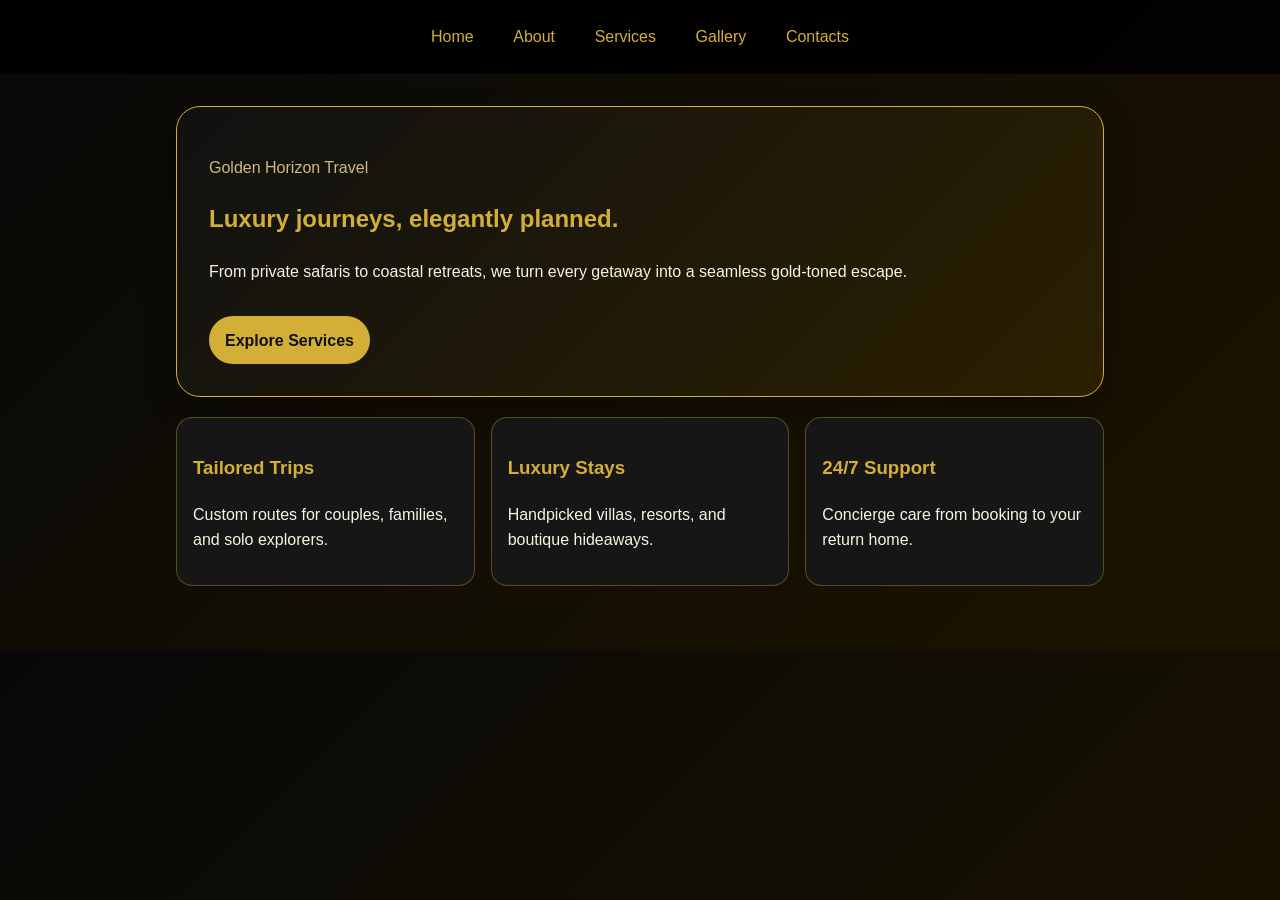
==== index.html @ ed57a089 "Create gold and black travel website" ====
<!doctype html>
<html lang="en">
<head>
  <meta charset="utf-8">
  <meta name="viewport" content="width=device-width,initial-scale=1">
  <title>Golden Horizon Travel</title>
  <link rel="stylesheet" href="styles.css">
</head>
<body>
  <nav>
    <a href="index.html">Home</a>
    <a href="about.html">About</a>
    <a href="services.html">Services</a>
    <a href="gallery.html">Gallery</a>
    <a href="contacts.html">Contacts</a>
  </nav>
  <main class="wrap">
    <section class="hero">
      <p class="muted">Golden Horizon Travel</p>
      <h1>Luxury journeys, elegantly planned.</h1>
      <p>From private safaris to coastal retreats, we turn every getaway into a seamless gold-toned escape.</p>
      <a class="btn" href="services.html">Explore Services</a>
    </section>
    <section class="grid">
      <article class="card"><h3>Tailored Trips</h3><p>Custom routes for couples, families, and solo explorers.</p></article>
      <article class="card"><h3>Luxury Stays</h3><p>Handpicked villas, resorts, and boutique hideaways.</p></article>
      <article class="card"><h3>24/7 Support</h3><p>Concierge care from booking to your return home.</p></article>
    </section>
  </main>
</body>
</html>
---- styles.css ----
:root{--gold:#d4af37;--black:#0f0f0f;--cream:#f8f4e3}
*{box-sizing:border-box}body{margin:0;font-family:Inter,Segoe UI,sans-serif;background:linear-gradient(135deg,#080808,#1c1400);color:var(--cream);line-height:1.6}a{color:var(--gold);text-decoration:none}nav{display:flex;gap:.75rem;justify-content:center;padding:1rem;background:rgba(0,0,0,.9);position:sticky;top:0;z-index:10}nav a{padding:.45rem .8rem;border:1px solid transparent;border-radius:999px}nav a:hover,nav a:focus{border-color:var(--gold)}.wrap{max-width:960px;margin:auto;padding:2rem 1rem 4rem}.hero{background:linear-gradient(135deg,#111,#2b2000);border:1px solid var(--gold);border-radius:24px;padding:2rem;box-shadow:0 12px 30px rgba(0,0,0,.35)}.hero h1,.hero h2,h1,h2,h3{color:var(--gold)}.grid{display:grid;grid-template-columns:repeat(auto-fit,minmax(180px,1fr));gap:1rem;margin-top:1.25rem}.card{background:#161616;border:1px solid rgba(212,175,55,.35);border-radius:16px;padding:1rem;transition:.2s}.card:hover{transform:translateY(-3px);border-color:var(--gold)}.btn{display:inline-block;margin-top:1rem;padding:.7rem 1rem;background:var(--gold);color:#111;font-weight:700;border-radius:999px}.btn:hover{opacity:.9}.muted{color:#cdbb7d}
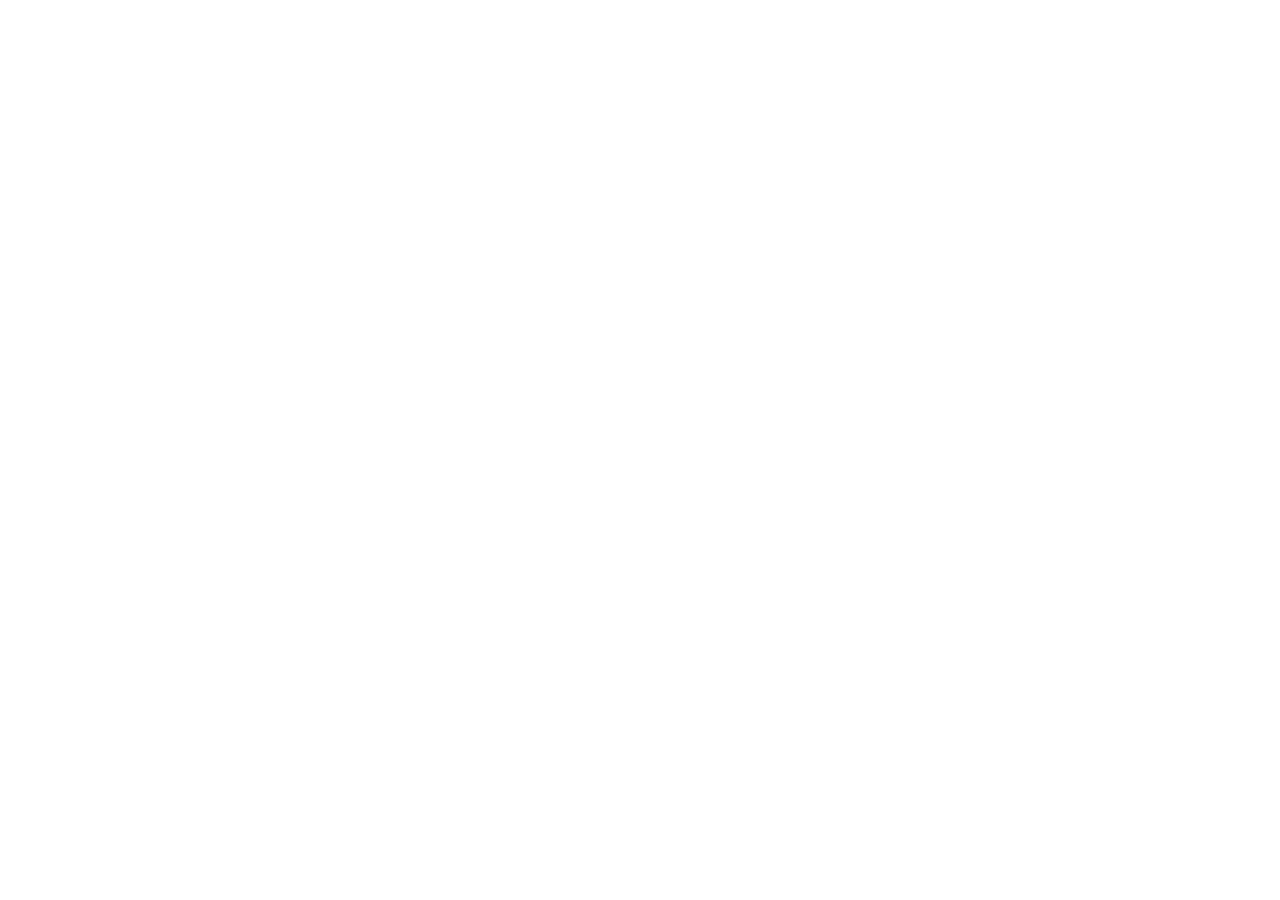
==== commit de9cee4c: "modified(files): Added a header in index.html and created styles.css" ====
--- a/index.html
+++ b/index.html
@@ -1,31 +1,15 @@
-<!doctype html>
+<!DOCTYPE html>
 <html lang="en">
 <head>
-  <meta charset="utf-8">
-  <meta name="viewport" content="width=device-width,initial-scale=1">
-  <title>Golden Horizon Travel</title>
-  <link rel="stylesheet" href="styles.css">
+    <meta charset="UTF-8">
+    <meta name="viewport" content="width=device-width, initial-scale=1.0">
+    <title>ZEASA Travel Agency</title>
 </head>
 <body>
-  <nav>
-    <a href="index.html">Home</a>
-    <a href="about.html">About</a>
-    <a href="services.html">Services</a>
-    <a href="gallery.html">Gallery</a>
-    <a href="contacts.html">Contacts</a>
-  </nav>
-  <main class="wrap">
-    <section class="hero">
-      <p class="muted">Golden Horizon Travel</p>
-      <h1>Luxury journeys, elegantly planned.</h1>
-      <p>From private safaris to coastal retreats, we turn every getaway into a seamless gold-toned escape.</p>
-      <a class="btn" href="services.html">Explore Services</a>
-    </section>
-    <section class="grid">
-      <article class="card"><h3>Tailored Trips</h3><p>Custom routes for couples, families, and solo explorers.</p></article>
-      <article class="card"><h3>Luxury Stays</h3><p>Handpicked villas, resorts, and boutique hideaways.</p></article>
-      <article class="card"><h3>24/7 Support</h3><p>Concierge care from booking to your return home.</p></article>
-    </section>
-  </main>
+    <div class="hero_header">
+        
+    </div>
+
+
 </body>
-</html>
+</html>
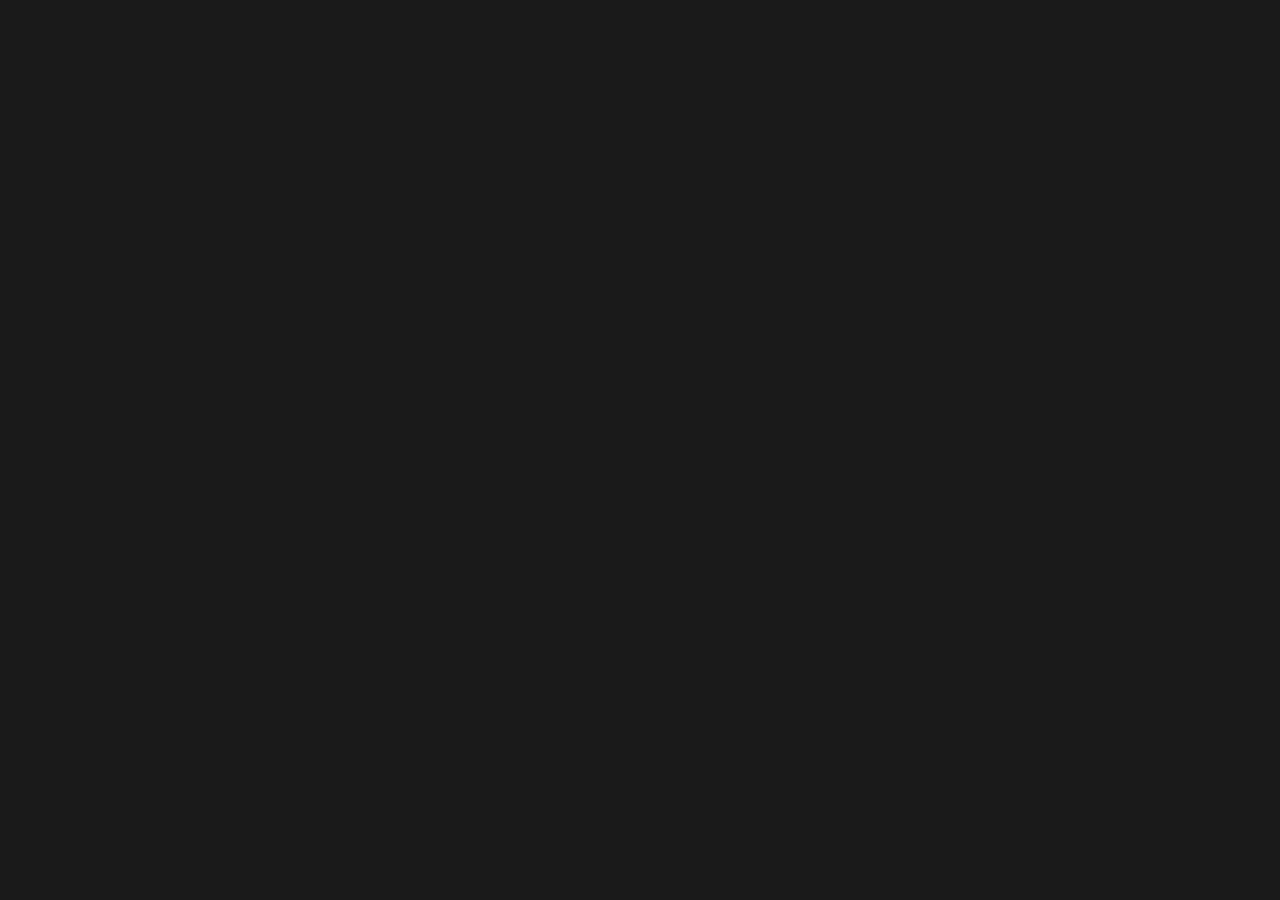
==== commit 6b60b6c6: "feat: update HTML files to link styles.css and enhance content for ZEASA Travel style: improve CSS f" ====
--- a/index.html
+++ b/index.html
@@ -4,6 +4,7 @@
     <meta charset="UTF-8">
     <meta name="viewport" content="width=device-width, initial-scale=1.0">
     <title>ZEASA Travel Agency</title>
+    <link rel="stylesheet" href="styles.css">
 </head>
 <body>
     <div class="hero_header">
--- a/styles.css
+++ b/styles.css
@@ -0,0 +1,246 @@
+/* Shiny Black and Gold Theme with Cursive Fonts */
+
+* {
+  margin: 0;
+  padding: 0;
+  box-sizing: border-box;
+}
+
+body {
+  background-color: #1a1a1a;
+  color: #f5f5f5;
+  font-family: 'Georgia', 'Garamond', cursive;
+  line-height: 1.6;
+}
+
+header {
+  background: linear-gradient(135deg, #1a1a1a 0%, #2a2a2a 100%);
+  padding: 2rem 0 1rem 0;
+  box-shadow: 0 8px 32px rgba(212, 175, 55, 0.2);
+  border-bottom: 3px solid #d4af37;
+  text-align: center;
+}
+
+.logo {
+  font-family: 'Brush Script MT', 'Lucida Handwriting', cursive;
+  font-size: 2.5rem;
+  color: #d4af37;
+  text-align: center;
+  text-shadow: 0 4px 12px rgba(212, 175, 55, 0.4);
+  letter-spacing: 2px;
+  margin-bottom: 1rem;
+  font-weight: bold;
+  text-transform: uppercase;
+}
+
+header h1 {
+  font-family: 'Brush Script MT', 'Lucida Handwriting', cursive;
+  font-size: 3rem;
+  color: #d4af37;
+  text-align: center;
+  text-shadow: 2px 2px 4px rgba(0, 0, 0, 0.7);
+  letter-spacing: 2px;
+}
+
+header p {
+  text-align: center;
+  font-style: italic;
+  color: #c9a961;
+  margin-top: 0.5rem;
+  font-size: 1.1rem;
+}
+
+nav {
+  background: linear-gradient(135deg, #0f0f0f 0%, #1a1a1a 100%);
+  padding: 1.5rem 0;
+  position: sticky;
+  top: 0;
+  z-index: 100;
+  box-shadow: 0 8px 24px rgba(212, 175, 55, 0.2);
+  border-bottom: 2px solid #d4af37;
+  display: flex;
+  justify-content: center;
+  flex-wrap: wrap;
+  gap: 2.5rem;
+}
+
+nav a {
+  color: #d4af37;
+  text-decoration: none;
+  font-size: 1rem;
+  font-weight: bold;
+  transition: color 0.3s ease;
+  padding: 0.5rem 1rem;
+  text-transform: uppercase;
+  letter-spacing: 0.5px;
+  border-bottom: 2px solid transparent;
+}
+
+nav a:hover {
+  color: #f5f5f5;
+  border-bottom-color: #d4af37;
+}
+
+.container {
+  max-width: 1200px;
+  margin: 0 auto;
+  padding: 2rem;
+}
+
+.services {
+  display: flex;
+  flex-wrap: wrap;
+  justify-content: space-around;
+  align-items: stretch;
+  gap: 2rem;
+  margin: 3rem 0;
+}
+
+.service-card {
+  flex: 1;
+  min-width: 280px;
+  max-width: 350px;
+  background: linear-gradient(135deg, #2a2a2a 0%, #1a1a1a 100%);
+  border: 2px solid #d4af37;
+  border-radius: 8px;
+  padding: 2rem;
+  text-align: center;
+  transition: all 0.3s ease;
+}
+
+.service-card:hover {
+  transform: translateY(-8px);
+  border-color: #f5f5f5;
+  box-shadow: 0 15px 30px rgba(212, 175, 55, 0.2);
+}
+
+.service-card h3 {
+  font-size: 1.5rem;
+  color: #d4af37;
+  margin-bottom: 1rem;
+}
+
+.service-card:hover h3 {
+  color: #f5f5f5;
+}
+
+.service-card p {
+  color: #c0c0c0;
+  font-size: 0.95rem;
+  line-height: 1.6;
+}
+
+.service-card button {
+  background: linear-gradient(135deg, #d4af37 0%, #a68f2e 100%);
+  color: #000;
+  border: none;
+  padding: 0.8rem 1.5rem;
+  border-radius: 5px;
+  font-size: 1rem;
+  font-weight: bold;
+  cursor: pointer;
+  transition: all 0.3s ease;
+}
+
+.service-card button:hover {
+  background: linear-gradient(135deg, #f5f5f5 0%, #d4af37 100%);
+  transform: translateY(-2px);
+}
+
+footer {
+  background: linear-gradient(135deg, #0f0f0f 0%, #1a1a1a 100%);
+  border-top: 3px solid #d4af37;
+  padding: 2rem;
+  text-align: center;
+  margin-top: 2rem;
+}
+
+footer p {
+  color: #c9a961;
+  font-family: 'Georgia', cursive;
+  font-style: italic;
+  font-size: 1rem;
+}
+
+footer p strong {
+  color: #d4af37;
+  font-weight: bold;
+}
+
+/* Cards Layout */
+.cards {
+  display: grid;
+  grid-template-columns: repeat(auto-fit, minmax(280px, 1fr));
+  gap: 2rem;
+  margin: 2rem 0;
+}
+
+.card {
+  background: linear-gradient(135deg, #2a2a2a 0%, #1a1a1a 100%);
+  border: 2px solid #d4af37;
+  border-radius: 8px;
+  padding: 2rem;
+  text-align: center;
+  transition: all 0.3s ease;
+}
+
+.card:hover {
+  transform: translateY(-8px);
+  border-color: #f5f5f5;
+  box-shadow: 0 15px 30px rgba(212, 175, 55, 0.2);
+}
+
+.card h3 {
+  font-size: 1.5rem;
+  color: #d4af37;
+  margin-bottom: 1rem;
+}
+
+.card:hover h3 {
+  color: #f5f5f5;
+}
+
+.card p {
+  color: #c0c0c0;
+  font-size: 0.95rem;
+  line-height: 1.6;
+}
+
+/* Responsive Design */
+@media (max-width: 768px) {
+  header h1 {
+    font-size: 2rem;
+  }
+
+  nav ul {
+    flex-direction: column;
+    align-items: center;
+  }
+
+  nav ul li {
+    margin: 0.5rem 0;
+  }
+
+  .services {
+    flex-direction: column;
+    align-items: center;
+  }
+
+  .service-card {
+    width: 100%;
+    max-width: 400px;
+  }
+
+  .cards {
+    grid-template-columns: 1fr;
+  }
+
+  .card {
+    width: 100%;
+    max-width: 400px;
+  }
+
+  .container {
+    padding: 1rem;
+  }
+}
